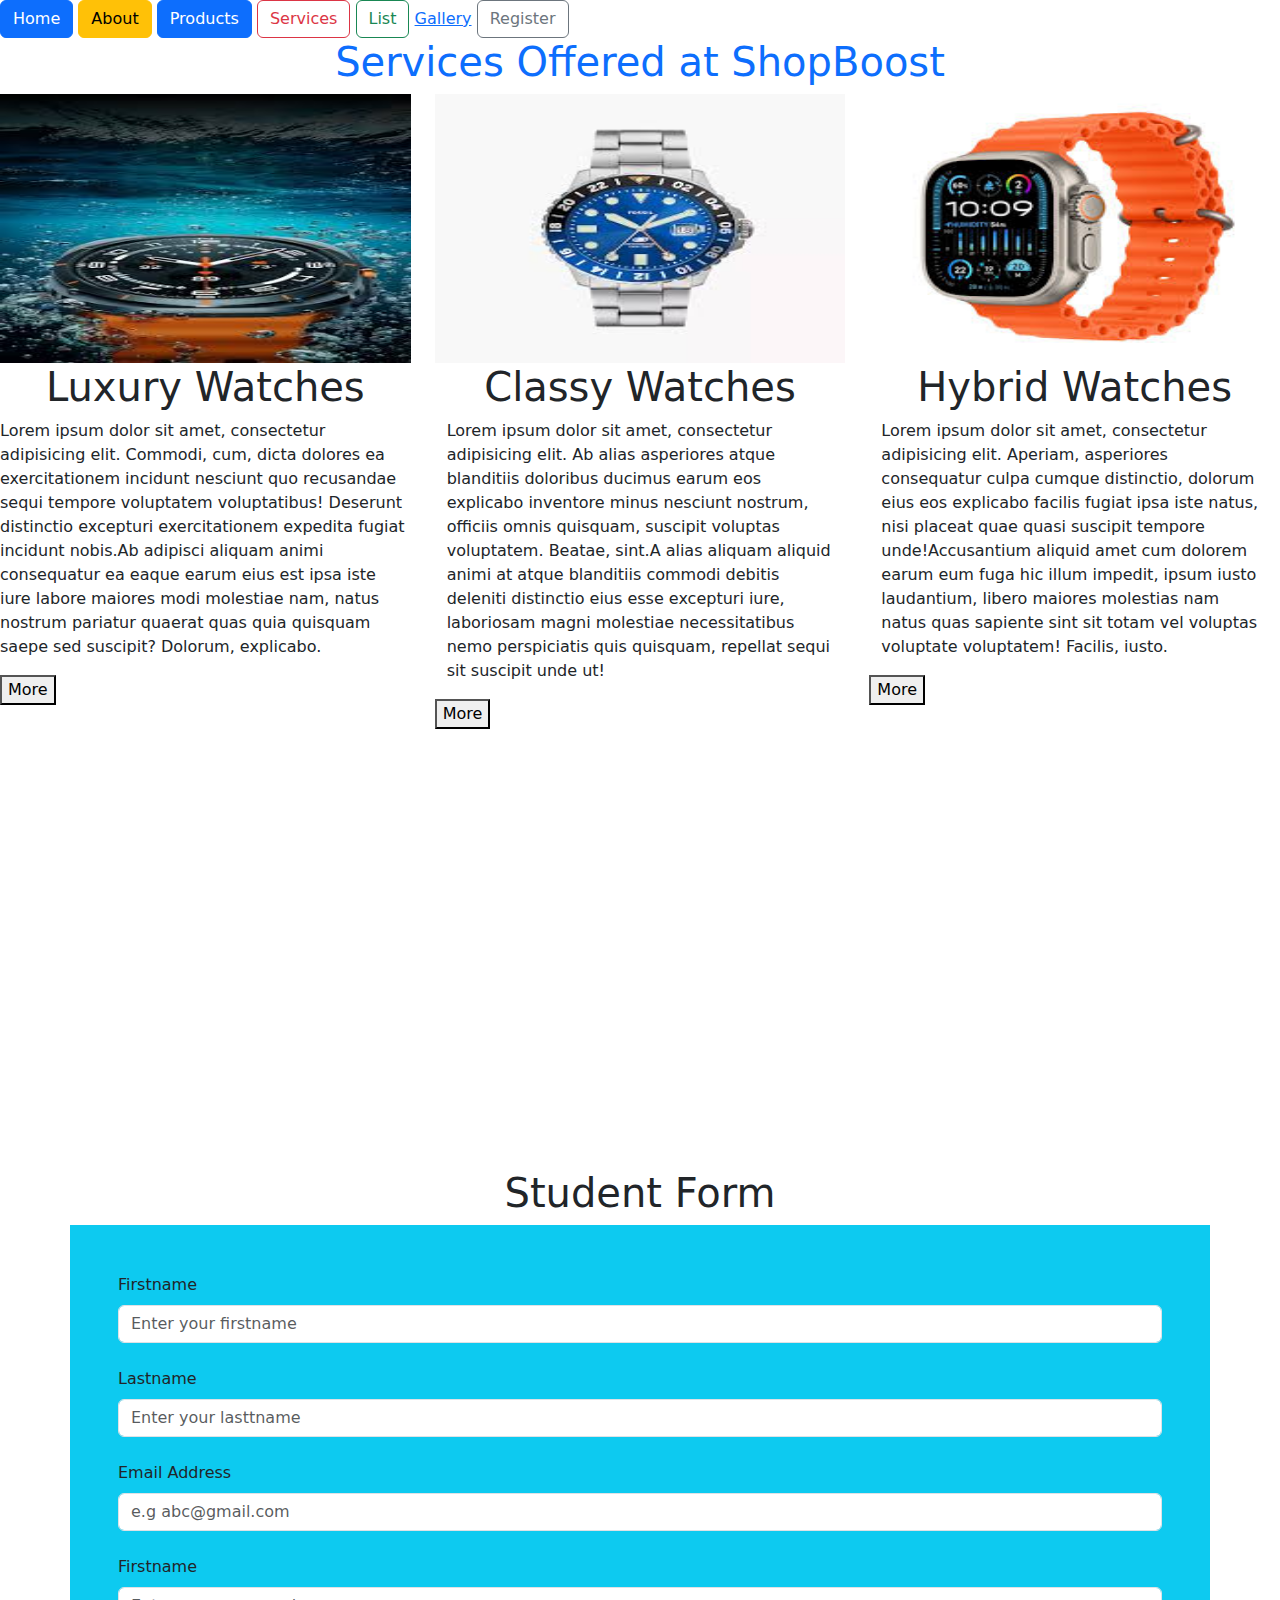
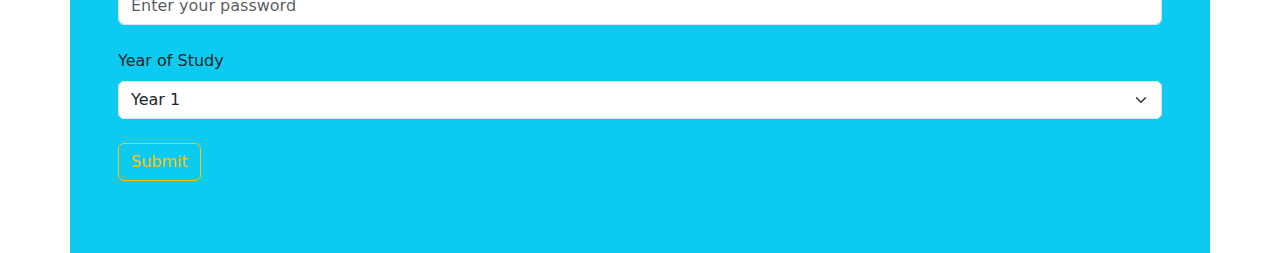
==== landingpage.html @ 38f55c46 "inital commit" ====
<!doctype html>
<html lang="en">
<head>
    <meta charset="UTF-8">
    <meta name="viewport"
          content="width=device-width, user-scalable=no, initial-scale=1.0, maximum-scale=1.0, minimum-scale=1.0">
    <meta http-equiv="X-UA-Compatible" content="ie=edge">
    <title>Document</title>
  <link rel="stylesheet" href="bootstrap/css/bootstrap.min.css">
  <script src="bootstrap/js/bootstrap.min.js"></script>

</head>
<body>
<a href="index.html" class="btn btn-primary">Home</a>
<a href="about.html" class="btn btn-warning">About</a>
<a href="products.html" class="btn btn-primary">Products</a>
<a href="services.html" class="btn btn-outline-danger">Services</a>
<a href="list.html" class="btn btn-outline-success">List</a>
<a href="gallery.html" class="btn-outline-dark">Gallery</a>
<a href="register.html" class="btn btn-outline-secondary">Register</a>












<h1 class="text-center text-primary">Services Offered at ShopBoost</h1>
<div class="row">

  <div class="col">
    <img src="assets/watch3.jpeg" alt="" class="w-100 h-25">
    <h1 class="text-center">Luxury Watches</h1>
    <p><span>Lorem ipsum dolor sit amet, consectetur adipisicing elit. Commodi, cum, dicta dolores ea exercitationem incidunt nesciunt quo recusandae sequi tempore voluptatem voluptatibus! Deserunt distinctio excepturi exercitationem expedita fugiat incidunt nobis.</span><span>Ab adipisci aliquam animi consequatur ea eaque earum eius est ipsa iste iure labore maiores modi molestiae nam, natus nostrum pariatur quaerat quas quia quisquam saepe sed suscipit? Dolorum, explicabo.</span></p>
    <button>More</button>
  </div>

  <div class="col">
    <img src="assets/watch8.jpeg" alt="" class="w-100 h-25">
    <h1 class="text-center">Classy Watches</h1>
    <p class="container"><span>Lorem ipsum dolor sit amet, consectetur adipisicing elit. Ab alias asperiores atque blanditiis doloribus ducimus earum eos explicabo inventore minus nesciunt nostrum, officiis omnis quisquam, suscipit voluptas voluptatem. Beatae, sint.</span><span>A alias aliquam aliquid animi at atque blanditiis commodi debitis deleniti distinctio eius esse excepturi iure, laboriosam magni molestiae necessitatibus nemo perspiciatis quis quisquam, repellat sequi sit suscipit unde ut!</span></p>
    <button>More</button>
  </div>

  <div class="col">
    <img src="assets/watch1.jpeg" alt="" class="w-100 h-25">
    <h1 class="text-center">Hybrid Watches</h1>
    <p class="container"><span>Lorem ipsum dolor sit amet, consectetur adipisicing elit. Aperiam, asperiores consequatur culpa cumque distinctio, dolorum eius eos explicabo facilis fugiat ipsa iste natus, nisi placeat quae quasi suscipit tempore unde!</span><span>Accusantium aliquid amet cum dolorem earum eum fuga hic illum impedit, ipsum iusto laudantium, libero maiores molestias nam natus quas sapiente sint sit totam vel voluptas voluptate voluptatem! Facilis, iusto.</span></p>
    <button>More</button>
  </div>

</div>










<h1 class="text-center">Student Form</h1>
<form action="" class="bg-info container p-5">
  <label for="fname" class="form-label">Firstname</label>
  <input type="text" class="form-control mb-4" id="fname" placeholder="Enter your firstname" required="required">

  <label for="lname" class="form-label">Lastname</label>
  <input type="text" class="form-control mb-4" id="lname" placeholder="Enter your lasttname" required="required">

  <label for="email" class="form-label">Email Address</label>
  <input type="email" class="form-control mb-4" id="email" placeholder="e.g abc@gmail.com" required="required">

  <label for="pwd" class="form-label">Firstname</label>
  <input type="password" class="form-control mb-4" id="pwd" placeholder="Enter your password" required="required">

  <label for="yos" class="form-label">Year of Study</label>
  <select name="" id="yos" class="form-select mb-4">
    <option value="" disabled="disabled">--Choose year of study--</option>
    <option value="">Year 1</option>
    <option value="">Year 2</option>
    <option value="">Year 3</option>
    <option value="">Year 4</option>
  </select>

  <button type="submit" class="mb-4 btn btn-outline-warning">Submit</button>

</form>


</body>
</html>
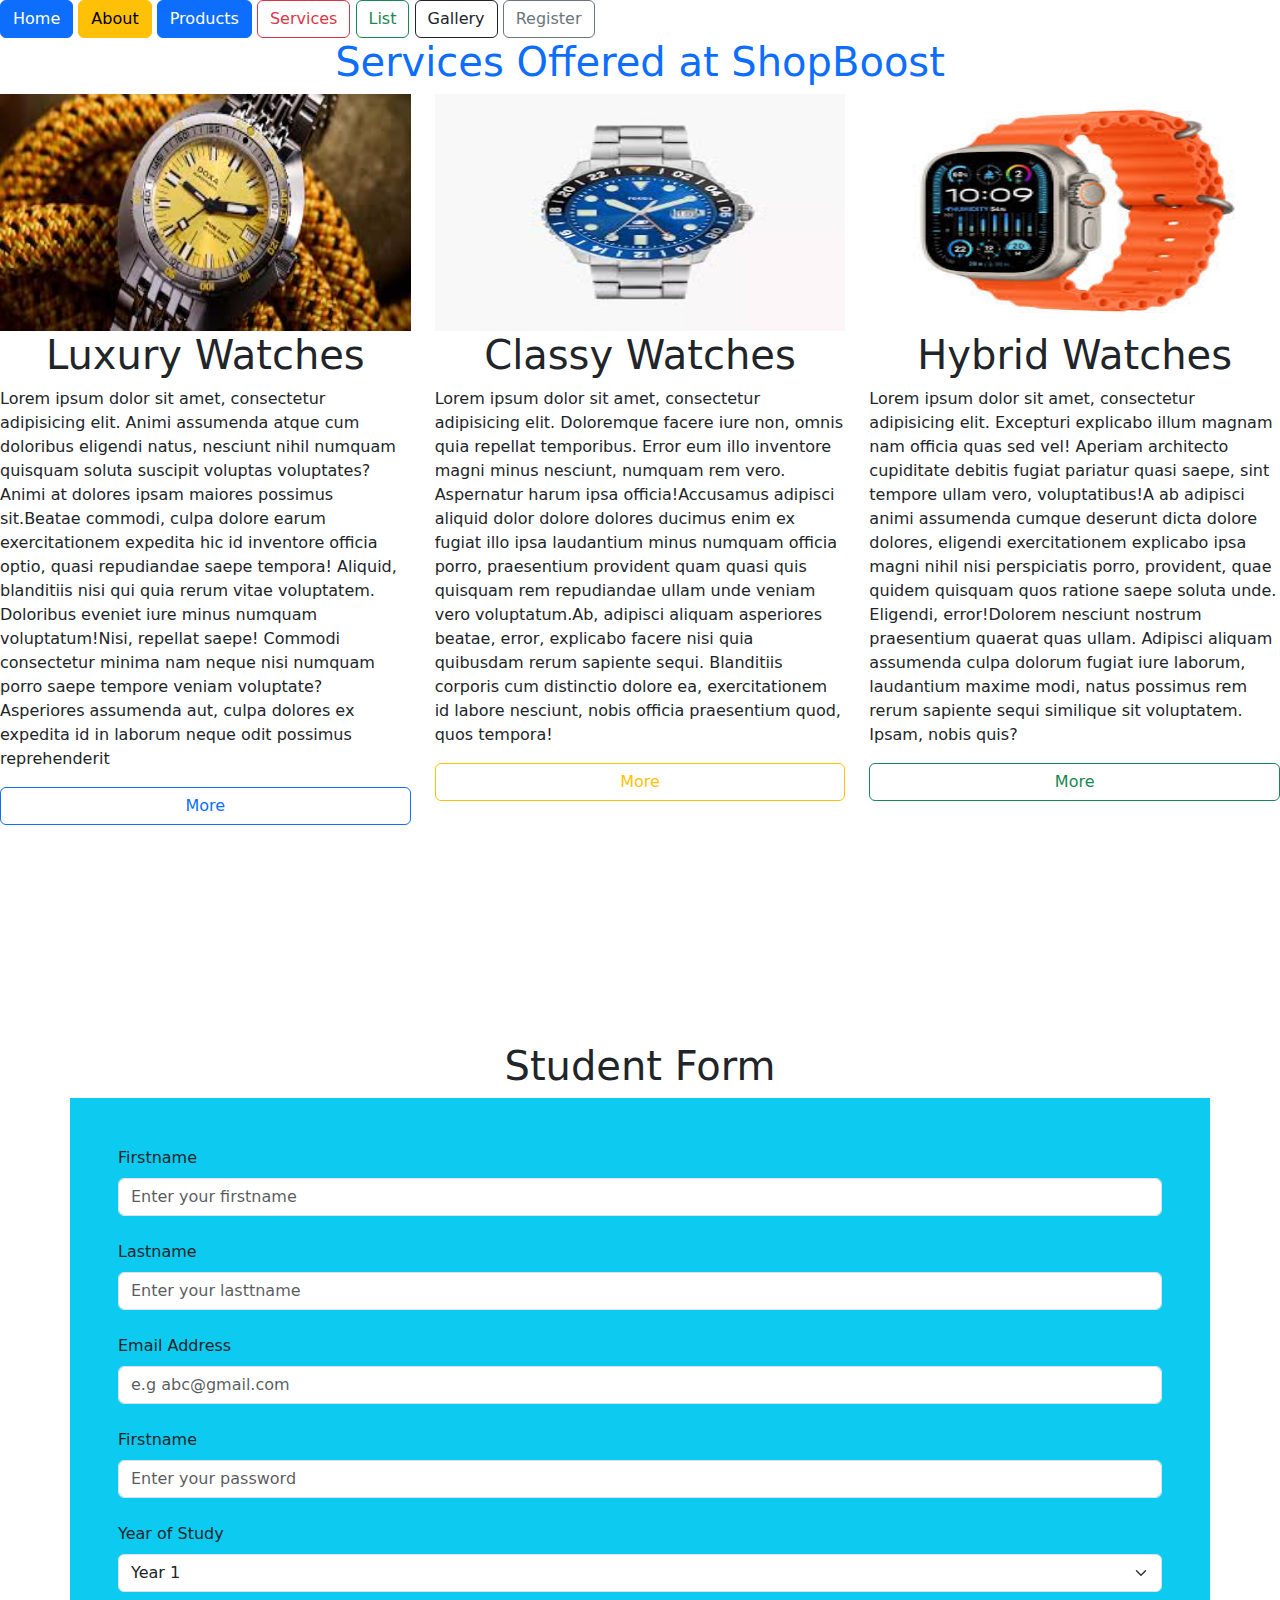
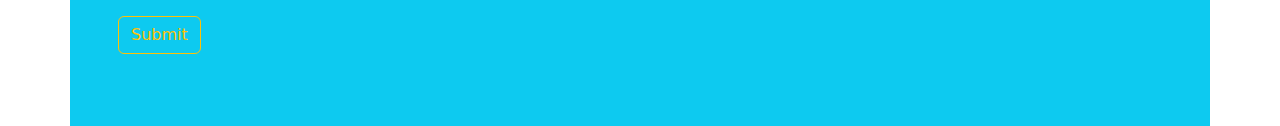
==== commit 8e9be1e3: "inital commit" ====
--- a/landingpage.html
+++ b/landingpage.html
@@ -16,17 +16,8 @@
 <a href="products.html" class="btn btn-primary">Products</a>
 <a href="services.html" class="btn btn-outline-danger">Services</a>
 <a href="list.html" class="btn btn-outline-success">List</a>
-<a href="gallery.html" class="btn-outline-dark">Gallery</a>
+<a href="gallery.html" class="btn btn-outline-dark">Gallery</a>
 <a href="register.html" class="btn btn-outline-secondary">Register</a>
-
-
-
-
-
-
-
-
-
 
 
 
@@ -34,36 +25,33 @@
 <div class="row">
 
   <div class="col">
-    <img src="assets/watch3.jpeg" alt="" class="w-100 h-25">
+    <img src="assets/watch10.jpeg" alt="" class="w-100 h-25">
     <h1 class="text-center">Luxury Watches</h1>
-    <p><span>Lorem ipsum dolor sit amet, consectetur adipisicing elit. Commodi, cum, dicta dolores ea exercitationem incidunt nesciunt quo recusandae sequi tempore voluptatem voluptatibus! Deserunt distinctio excepturi exercitationem expedita fugiat incidunt nobis.</span><span>Ab adipisci aliquam animi consequatur ea eaque earum eius est ipsa iste iure labore maiores modi molestiae nam, natus nostrum pariatur quaerat quas quia quisquam saepe sed suscipit? Dolorum, explicabo.</span></p>
-    <button>More</button>
+    <p><span>Lorem ipsum dolor sit amet, consectetur adipisicing elit. Animi assumenda atque cum doloribus eligendi natus, nesciunt nihil numquam quisquam soluta suscipit voluptas voluptates? Animi at dolores ipsam maiores possimus sit.</span><span>Beatae commodi, culpa dolore earum exercitationem expedita hic id inventore officia optio, quasi repudiandae saepe tempora! Aliquid, blanditiis nisi qui quia rerum vitae voluptatem. Doloribus eveniet iure minus numquam voluptatum!</span><span>Nisi, repellat saepe! Commodi consectetur minima nam neque nisi numquam porro saepe tempore veniam voluptate? Asperiores assumenda aut, culpa dolores ex expedita id in laborum neque odit possimus reprehenderit </span></p>
+    <div class="d-grid">
+      <a href="gallery.html" class="btn btn-outline-primary">More</a>
+    </div>
   </div>
 
   <div class="col">
     <img src="assets/watch8.jpeg" alt="" class="w-100 h-25">
     <h1 class="text-center">Classy Watches</h1>
-    <p class="container"><span>Lorem ipsum dolor sit amet, consectetur adipisicing elit. Ab alias asperiores atque blanditiis doloribus ducimus earum eos explicabo inventore minus nesciunt nostrum, officiis omnis quisquam, suscipit voluptas voluptatem. Beatae, sint.</span><span>A alias aliquam aliquid animi at atque blanditiis commodi debitis deleniti distinctio eius esse excepturi iure, laboriosam magni molestiae necessitatibus nemo perspiciatis quis quisquam, repellat sequi sit suscipit unde ut!</span></p>
-    <button>More</button>
+    <p><span>Lorem ipsum dolor sit amet, consectetur adipisicing elit. Doloremque facere iure non, omnis quia repellat temporibus. Error eum illo inventore magni minus nesciunt, numquam rem vero. Aspernatur harum ipsa officia!</span><span>Accusamus adipisci aliquid dolor dolore dolores ducimus enim ex fugiat illo ipsa laudantium minus numquam officia porro, praesentium provident quam quasi quis quisquam rem repudiandae ullam unde veniam vero voluptatum.</span><span>Ab, adipisci aliquam asperiores beatae, error, explicabo facere nisi quia quibusdam rerum sapiente sequi. Blanditiis corporis cum distinctio dolore ea, exercitationem id labore nesciunt, nobis officia praesentium quod, quos tempora!</span></p>
+    <div class="d-grid">
+      <a href="gallery.html" class="btn btn-outline-warning">More</a>
+    </div>
   </div>
 
   <div class="col">
     <img src="assets/watch1.jpeg" alt="" class="w-100 h-25">
     <h1 class="text-center">Hybrid Watches</h1>
-    <p class="container"><span>Lorem ipsum dolor sit amet, consectetur adipisicing elit. Aperiam, asperiores consequatur culpa cumque distinctio, dolorum eius eos explicabo facilis fugiat ipsa iste natus, nisi placeat quae quasi suscipit tempore unde!</span><span>Accusantium aliquid amet cum dolorem earum eum fuga hic illum impedit, ipsum iusto laudantium, libero maiores molestias nam natus quas sapiente sint sit totam vel voluptas voluptate voluptatem! Facilis, iusto.</span></p>
-    <button>More</button>
+    <p><span>Lorem ipsum dolor sit amet, consectetur adipisicing elit. Excepturi explicabo illum magnam nam officia quas sed vel! Aperiam architecto cupiditate debitis fugiat pariatur quasi saepe, sint tempore ullam vero, voluptatibus!</span><span>A ab adipisci animi assumenda cumque deserunt dicta dolore dolores, eligendi exercitationem explicabo ipsa magni nihil nisi perspiciatis porro, provident, quae quidem quisquam quos ratione saepe soluta unde. Eligendi, error!</span><span>Dolorem nesciunt nostrum praesentium quaerat quas ullam. Adipisci aliquam assumenda culpa dolorum fugiat iure laborum, laudantium maxime modi, natus possimus rem rerum sapiente sequi similique sit voluptatem. Ipsam, nobis quis?</span></p>
+    <div class="d-grid">
+      <a href="gallery.html" class="btn btn-outline-success">More</a>
+    </div>
   </div>
 
 </div>
-
-
-
-
-
-
-
-
-
 
 <h1 class="text-center">Student Form</h1>
 <form action="" class="bg-info container p-5">
